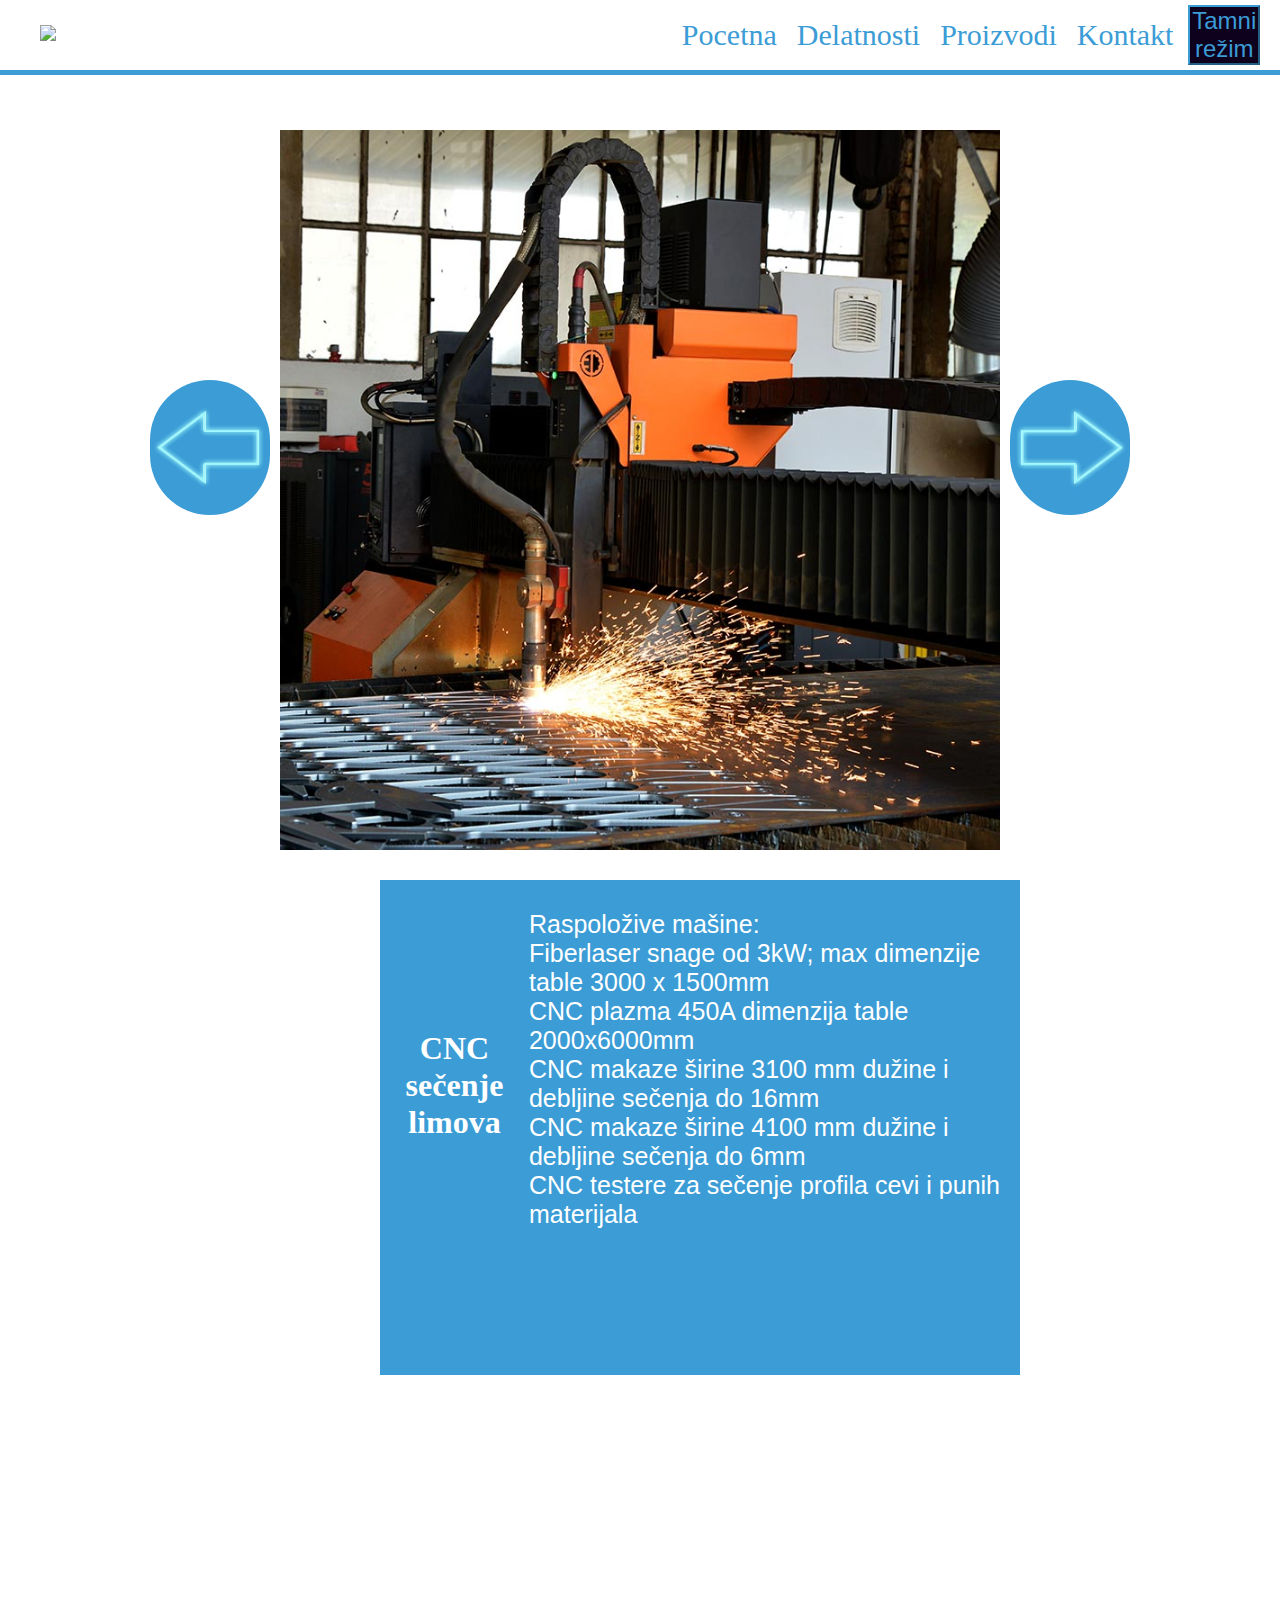
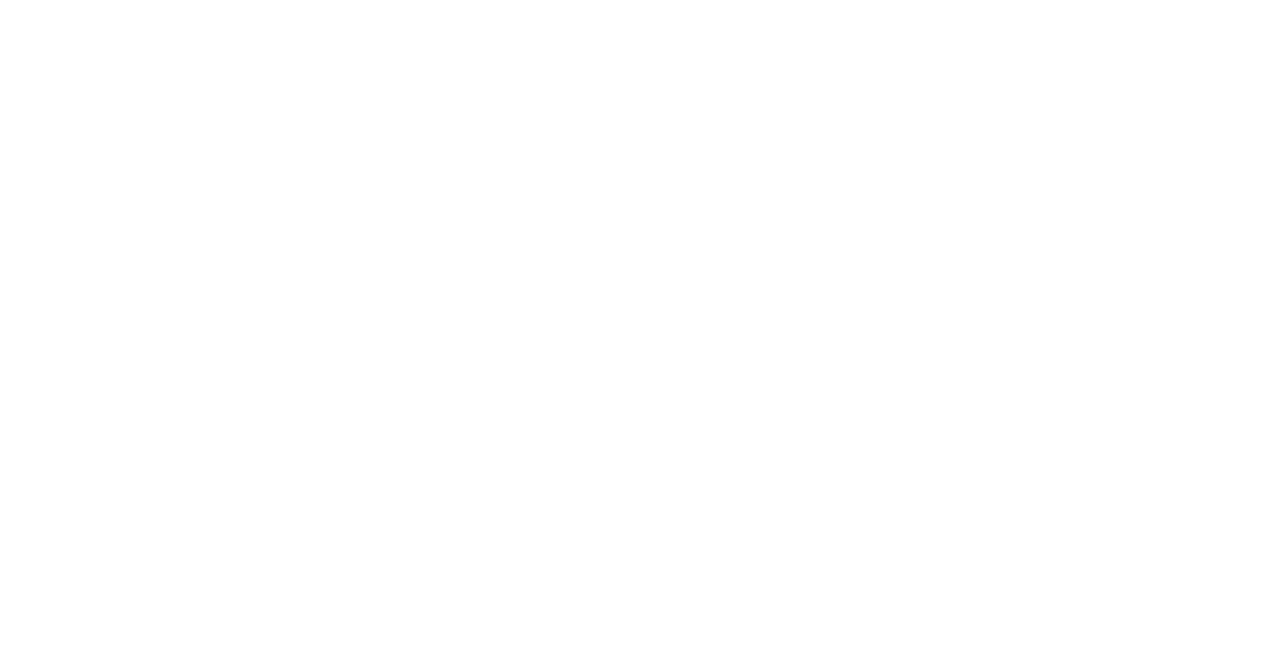
==== delatnosti.html @ a9f10e26 "MenjaSlikeStrelice" ====
<!DOCTYPE html>
<html lang="en">
<head>
    <meta charset="UTF-8">
    <meta name="viewport" content="width=device-width, initial-scale=1.0">
    <title>Delatnosti</title>
    <link rel="stylesheet" href="delatnostiStyle.css">
    <script src="delatnostiJS.js"></script>
</head>
<body>
    <div class="main">

        <nav id="header">
            <div class="logo">
                <a href="index.html">
                <img src="images/logo.png"/>
                </a>
            </div>
            <div class="nav-links">
                <ul>
                    <li> <a href="index.html">Pocetna</a></li>
                    <li> <a href="delatnosti.html">Delatnosti</a></li>
                    <li> <a href="proizvodi.html">Proizvodi</a></li>
                    <li> <a href="kontakt.html">Kontakt</a></li>
                    
                </ul>
                
            </div>
            <button onclick="darkMode()" id="dugme1">Tamni režim</button>
            <button onclick="whiteMode()" id="dugme2" hidden=true>Svetli režim</button>
        </nav>

        <div id="tata">
            
            <img src="images/levaStr.png" id="dugme3" onclick="promeniSlikuUnazad()" > 
            <img src="images/plazma.jpg" onclick="promeniSliku()" id="slika1">
            
            <img src="images/desnaStr.png" id="dugme4" onclick="promeniSliku()"> 
     
        
        </div>
    <div id="textDiv">
        <h1 id="naslof">CNC sečenje limova</h1>
        <textarea name="" id="text1" cols="130" rows="20">Raspoložive mašine:
Fiberlaser snage od 3kW; max dimenzije table 3000 x 1500mm
CNC plazma 450A dimenzija table 2000x6000mm
CNC makaze širine 3100 mm dužine i debljine sečenja do 16mm
CNC makaze širine 4100 mm dužine i debljine sečenja do 6mm
CNC testere za sečenje profila cevi i punih materijala
        </textarea>
    </div>       
        </div>
        

         
</body>
</html>
---- delatnostiStyle.css ----
*{
    margin: 0px;
    padding: 0px;
    
}
.dark-mode{
    background-color:rgb(13, 1, 29);
    /* rgb(13, 1, 29) */
    
    
}
.white-mode{
    background-color: white;
}
.main {
    width: 100%;
    height: 250vh;
    position: relative;
    overflow: hidden;
    /*background: linear-gradient(to right, #3b3b40, #3eb9c6); */
}

#header {
    position: fixed; /* Set the header to fixed position */
    top: 0;
    
  }


nav {
    width:100%;
    height: 70px;
    position: relative;
    z-index: 1; 
    display: flex;
    margin: 0;
    align-items:center;
    background-color: white;
    /* background: linear-gradient(to right,rgb(108, 109, 110) ,rgb(165, 169, 172)); */
    border-bottom-style:solid ;
    border-bottom-width: 5px;
    border-bottom-color: #3b9cd6;
}

#dugme1{
    background-color: rgb(13, 1, 29);
    font-size: x-large;
    color: #3b9cd6;
    margin-right: 20px;
    border-color:#3b9cd6;

}
#dugme2{
    border-color:#3b9cd6;
    font-size: x-large;
    color: #3b9cd6;
    margin-right: 20px;
}

.logo {
    flex-basis: 10%;
}
.logo img{
    margin-left: 40px;
    width: 150%;
}

.nav-links {
    flex:1;
    text-align:right; 
}

.nav-links ul  {
    
    /*display: inline-block;*/
    display: flex;
    flex-direction: row;
    flex-basis: 40px;
    list-style: none; 
    margin-left: 600px;
    font-size: 30px;
    font-weight: lighter;
    padding: 5px;
    border-radius: 4px;
    background-color: transparent;
    
    

}
.nav-links ul li {
    margin: 10px;
}


.nav-links ul li a {
    color:#3b9cd6;
    text-decoration: none;   
}

.nav-links ul li a:hover {
    
    background-color:#3b9cd6;
    color:white;
    border-radius: 5px;
    
}



.nav-links ul li a:hover {
    background-color:#3b9cd6;
    color: white;
    
}

.nav-links ul li a {
        color:#3b9cd6;
        text-decoration: none;
        
       
 }

#tata{
    margin-top: 100px;
    display: flex;
    flex-direction: row;
    padding: 30px;
    text-align: center;
    justify-content: center;
    
}



#dugme3{

height: 15vh;
margin-top: 250px;
margin-right: 10px;

background-color:#3b9cd6 ;
border-radius: 200px;
width: 120px;


}

#slika1{
   
    height: 80vh;
}

#dugme4{
    
    height: 15vh;
    margin-top: 250px;
    margin-left: 10px;
    background-color:#3b9cd6 ;
    border-radius: 200px;
width: 120px;


    }

    #textDiv{
        display: flex;
        justify-content: center;
        background-color: #3b9cd6;
        height: 55vh;
        width: 50%;
        margin-left: 380px;
        
    }

    #naslof{
        width: 90%;
        text-align: center;
        margin-top: 150px;
        color: white;
        /* background-color: rgb(13, 1, 29) ; */
        height: 80px;

    }

    #text1{
        resize: none;
        /* text-align: center; */
        font-size: 25px;
        color: white;
        border:transparent;

        background-color: transparent;
        margin-top: 30px;
        text-decoration: rgb(13, 1, 29);
        font-family: Verdana, Geneva, Tahoma, sans-serif;
        
        
        
        
    
    }
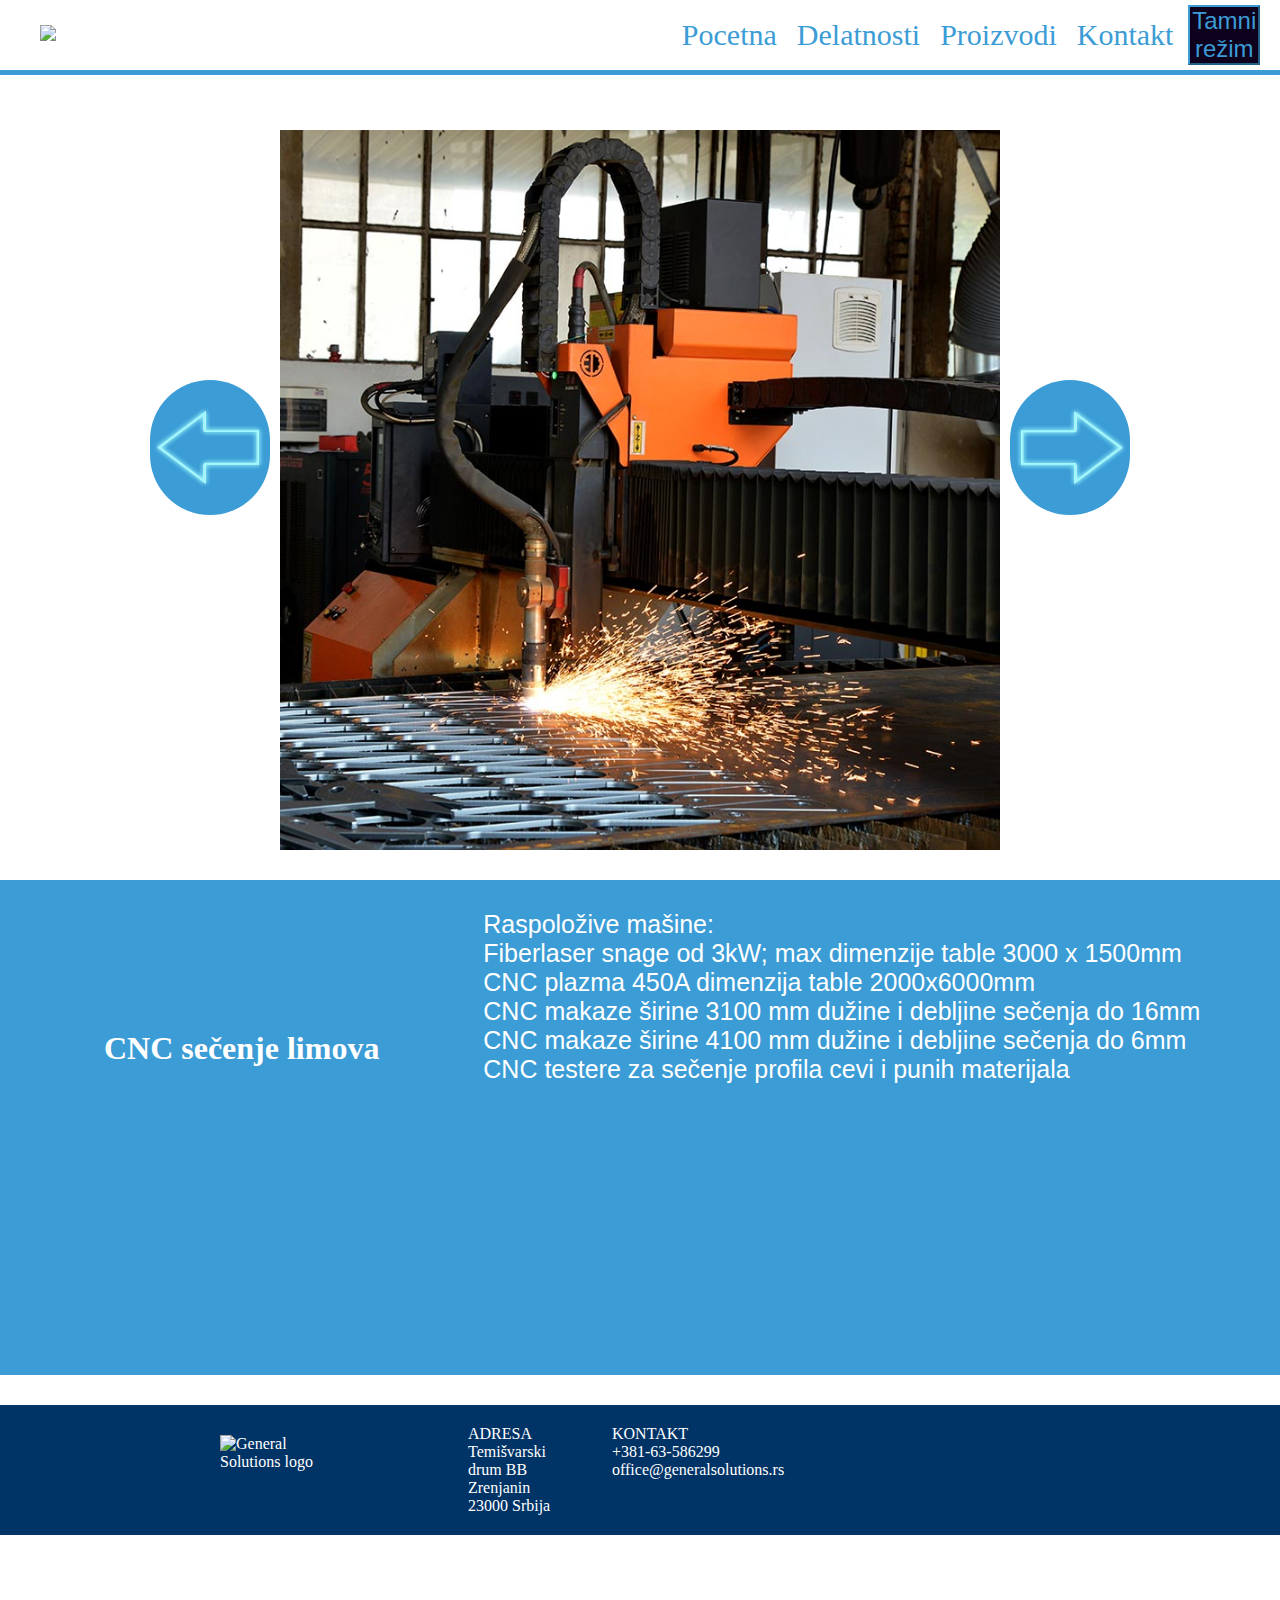
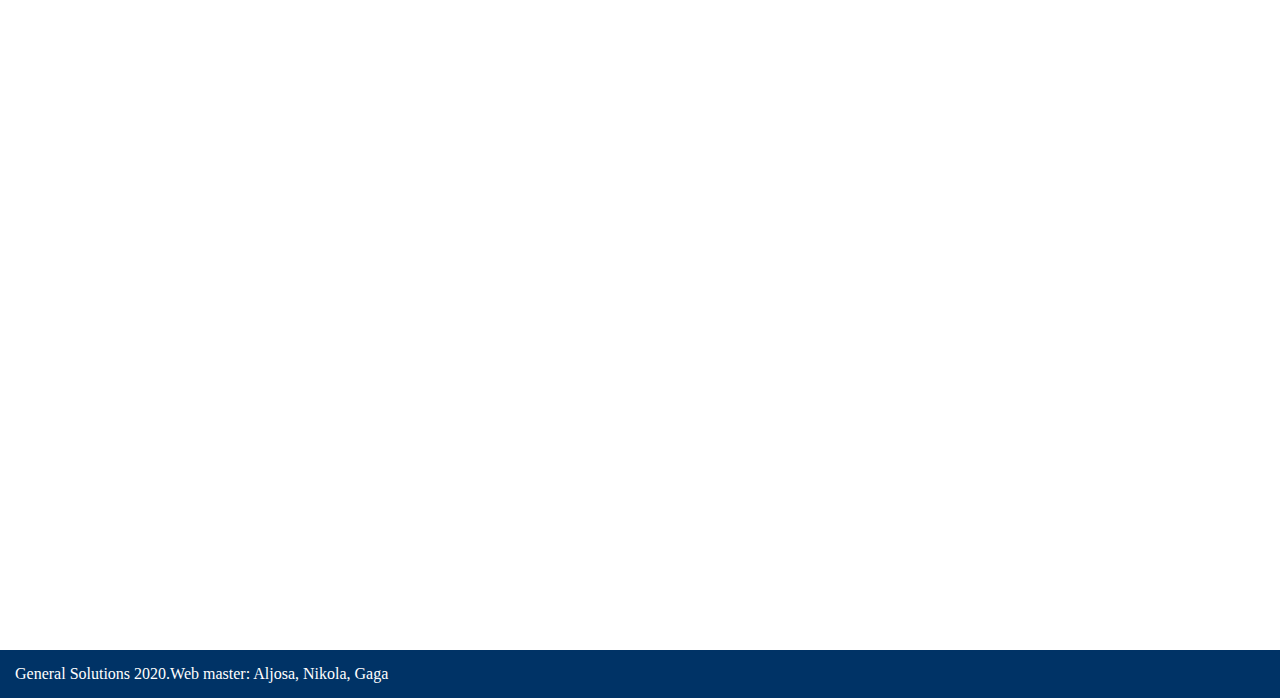
==== commit 1b69b983: "futer?" ====
--- a/delatnosti.html
+++ b/delatnosti.html
@@ -48,7 +48,45 @@
 CNC makaze širine 4100 mm dužine i debljine sečenja do 6mm
 CNC testere za sečenje profila cevi i punih materijala
         </textarea>
-    </div>       
+    </div>   
+    
+    
+    <footer>
+        <div id="footer_parent">
+            <div id="f1">
+                <img style="margin-top:10px" src="images/logo.png" 
+                alt="General Solutions logo" data-pagespeed-url-hash="381256136" 
+                onload="pagespeed.CriticalImages.checkImageForCriticality(this);">
+
+            </div>
+            <div id="f2">
+                <p>
+                    ADRESA<br>
+                    Temišvarski drum BB<br>
+                    Zrenjanin 23000 Srbija<br>
+                </p>
+            </div>
+            <div id="f3">
+                <p>
+                    KONTAKT<br>
+                    +381-63-586299<br>
+                    office@generalsolutions.rs<br>
+                </p>
+
+            </div>  
+
+
+        </div>
+
+        </div>
+
+        <p class="autor"> 
+            General Solutions 2020. <a style="color:white;text-decoration: none;"  
+            target="_blank">Web master: Aljosa, Nikola, Gaga</a>
+        </p>
+            
+
+    </footer>
         </div>
         
 
--- a/delatnostiStyle.css
+++ b/delatnostiStyle.css
@@ -3,6 +3,7 @@
     padding: 0px;
     
 }
+
 .dark-mode{
     background-color:rgb(13, 1, 29);
     /* rgb(13, 1, 29) */
@@ -167,8 +168,8 @@
         justify-content: center;
         background-color: #3b9cd6;
         height: 55vh;
-        width: 50%;
-        margin-left: 380px;
+        width: 100%;
+        margin-bottom: 30px;
         
     }
 
@@ -198,4 +199,58 @@
         
         
     
-    }+    }
+
+    
+footer{
+    
+
+    display:flex;
+    /* height:100px; */
+    width:100%;
+    margin:0px;
+    background-color: #003366;
+    color:white;
+    text-align: center;
+    padding:0px;
+
+}
+
+#footer_parent {
+    /* margin-top: 200px; */
+    display:flex;
+    flex-direction: row;
+}
+footer img{
+    display:flex;
+    width:60%;
+    height:50px;
+}
+#f1{
+    width:50%;
+    display:flex;
+    text-align: left;
+    vertical-align: middle;
+    padding: 20px;
+    margin-left:200px;
+    
+
+}
+#f2,#f3{
+    width:25%;
+    display: flex;
+    text-align: left;
+    vertical-align: middle;
+    padding: 20px;
+    
+}
+.autor{
+    display: flex;
+    padding-right: 20px;
+    padding: 15px;
+    text-align: right;
+    color:white;
+    background-color: #003366;
+
+}
+
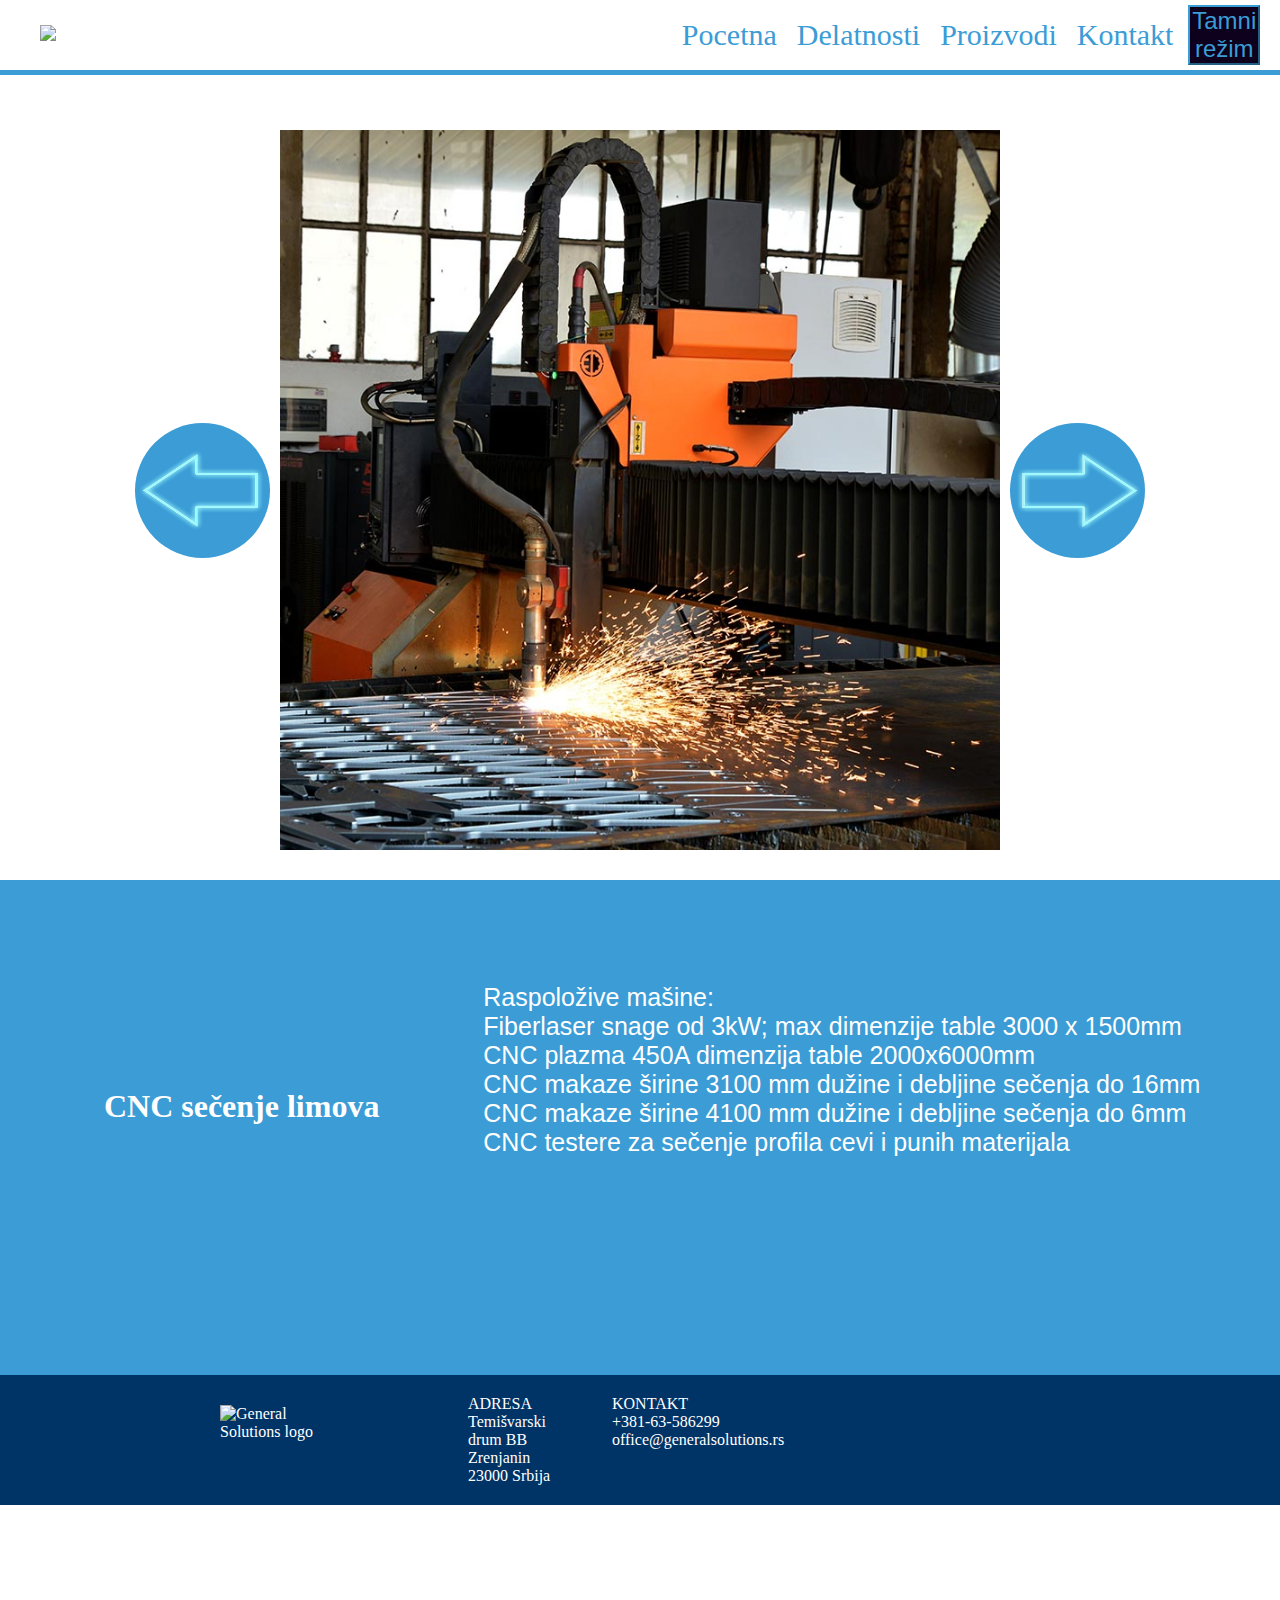
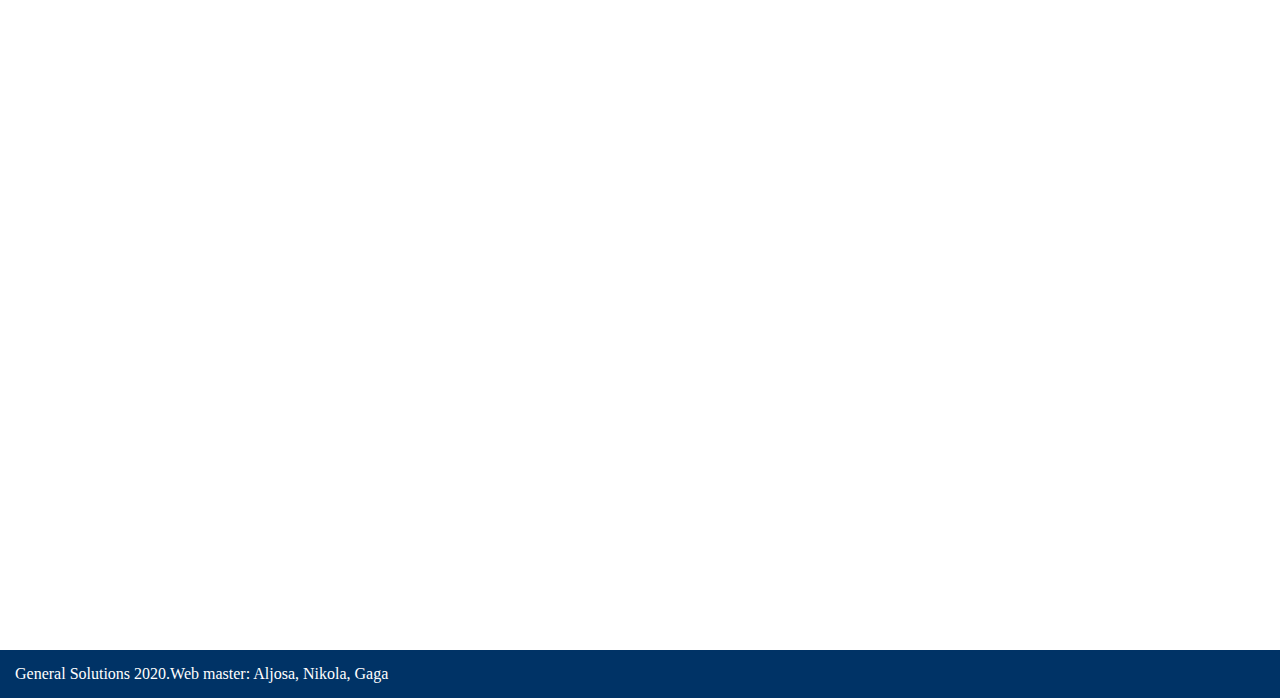
==== commit 159b4cca: "DelatnostiResponz" ====
--- a/delatnosti.html
+++ b/delatnosti.html
@@ -41,7 +41,7 @@
         </div>
     <div id="textDiv">
         <h1 id="naslof">CNC sečenje limova</h1>
-        <textarea name="" id="text1" cols="130" rows="20">Raspoložive mašine:
+        <textarea name="" id="text1" cols="130" rows="10">Raspoložive mašine:
 Fiberlaser snage od 3kW; max dimenzije table 3000 x 1500mm
 CNC plazma 450A dimenzija table 2000x6000mm
 CNC makaze širine 3100 mm dužine i debljine sečenja do 16mm
--- a/delatnostiStyle.css
+++ b/delatnostiStyle.css
@@ -128,6 +128,7 @@
     padding: 30px;
     text-align: center;
     justify-content: center;
+    align-items: center;
     
 }
 
@@ -136,12 +137,12 @@
 #dugme3{
 
 height: 15vh;
-margin-top: 250px;
+/* margin-top: 250px; */
 margin-right: 10px;
 
 background-color:#3b9cd6 ;
 border-radius: 200px;
-width: 120px;
+width: 15vh;
 
 
 }
@@ -154,11 +155,11 @@
 #dugme4{
     
     height: 15vh;
-    margin-top: 250px;
+    /* margin-top: 250px; */
     margin-left: 10px;
     background-color:#3b9cd6 ;
     border-radius: 200px;
-width: 120px;
+width: 15vh;
 
 
     }
@@ -169,14 +170,15 @@
         background-color: #3b9cd6;
         height: 55vh;
         width: 100%;
-        margin-bottom: 30px;
+        /* margin-bottom: 30px; */
+        align-items: center;
         
     }
 
     #naslof{
         width: 90%;
         text-align: center;
-        margin-top: 150px;
+        /* margin-top: 150px; */
         color: white;
         /* background-color: rgb(13, 1, 29) ; */
         height: 80px;
@@ -191,7 +193,7 @@
         border:transparent;
 
         background-color: transparent;
-        margin-top: 30px;
+        /* margin-top: 30px; */
         text-decoration: rgb(13, 1, 29);
         font-family: Verdana, Geneva, Tahoma, sans-serif;
         
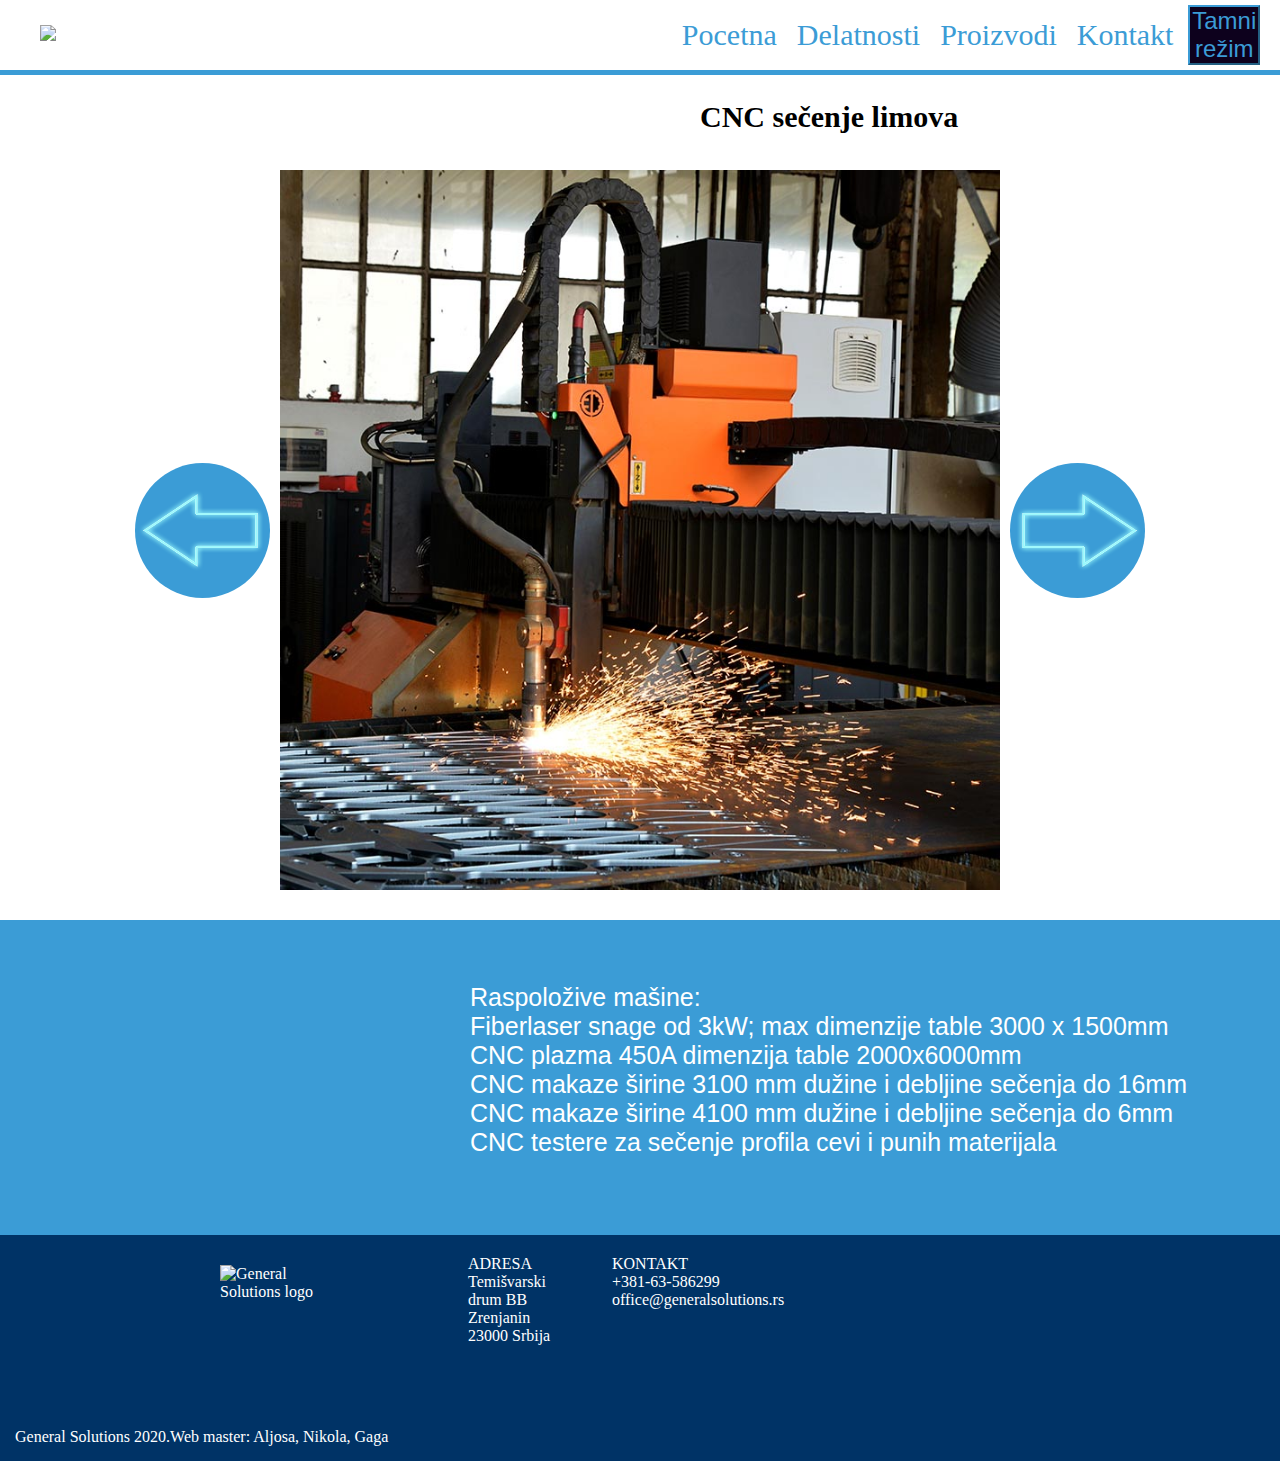
==== commit 539188dc: "AljosaUpdate" ====
--- a/delatnosti.html
+++ b/delatnosti.html
@@ -30,6 +30,8 @@
             <button onclick="whiteMode()" id="dugme2" hidden=true>Svetli režim</button>
         </nav>
 
+        <h1 id="naslov">CNC sečenje limova</h1>
+
         <div id="tata">
             
             <img src="images/levaStr.png" id="dugme3" onclick="promeniSlikuUnazad()" > 
@@ -40,7 +42,7 @@
         
         </div>
     <div id="textDiv">
-        <h1 id="naslof">CNC sečenje limova</h1>
+        <!--<h1 id="naslof">CNC sečenje limova</h1> -->
         <textarea name="" id="text1" cols="130" rows="10">Raspoložive mašine:
 Fiberlaser snage od 3kW; max dimenzije table 3000 x 1500mm
 CNC plazma 450A dimenzija table 2000x6000mm
--- a/delatnostiStyle.css
+++ b/delatnostiStyle.css
@@ -15,7 +15,7 @@
 }
 .main {
     width: 100%;
-    height: 250vh;
+    height: 157vh;
     position: relative;
     overflow: hidden;
     /*background: linear-gradient(to right, #3b3b40, #3eb9c6); */
@@ -122,7 +122,7 @@
  }
 
 #tata{
-    margin-top: 100px;
+    margin-top: 20px;
     display: flex;
     flex-direction: row;
     padding: 30px;
@@ -130,6 +130,16 @@
     justify-content: center;
     align-items: center;
     
+}
+
+#naslov {
+    display:flex;
+    flex-direction: row;
+ color:black;
+ font-size:30px;
+ margin-top:100px;
+ margin-left:700px;
+    height:20px;
 }
 
 
@@ -160,15 +170,15 @@
     background-color:#3b9cd6 ;
     border-radius: 200px;
 width: 15vh;
-
-
-    }
+}
+
+
 
     #textDiv{
         display: flex;
         justify-content: center;
         background-color: #3b9cd6;
-        height: 55vh;
+        height: 35vh;
         width: 100%;
         /* margin-bottom: 30px; */
         align-items: center;
@@ -196,8 +206,8 @@
         /* margin-top: 30px; */
         text-decoration: rgb(13, 1, 29);
         font-family: Verdana, Geneva, Tahoma, sans-serif;
-        
-        
+        margin-top: 100px;
+        margin-left:470px;
         
         
     
@@ -208,7 +218,7 @@
     
 
     display:flex;
-    /* height:100px; */
+    height:200px; 
     width:100%;
     margin:0px;
     background-color: #003366;
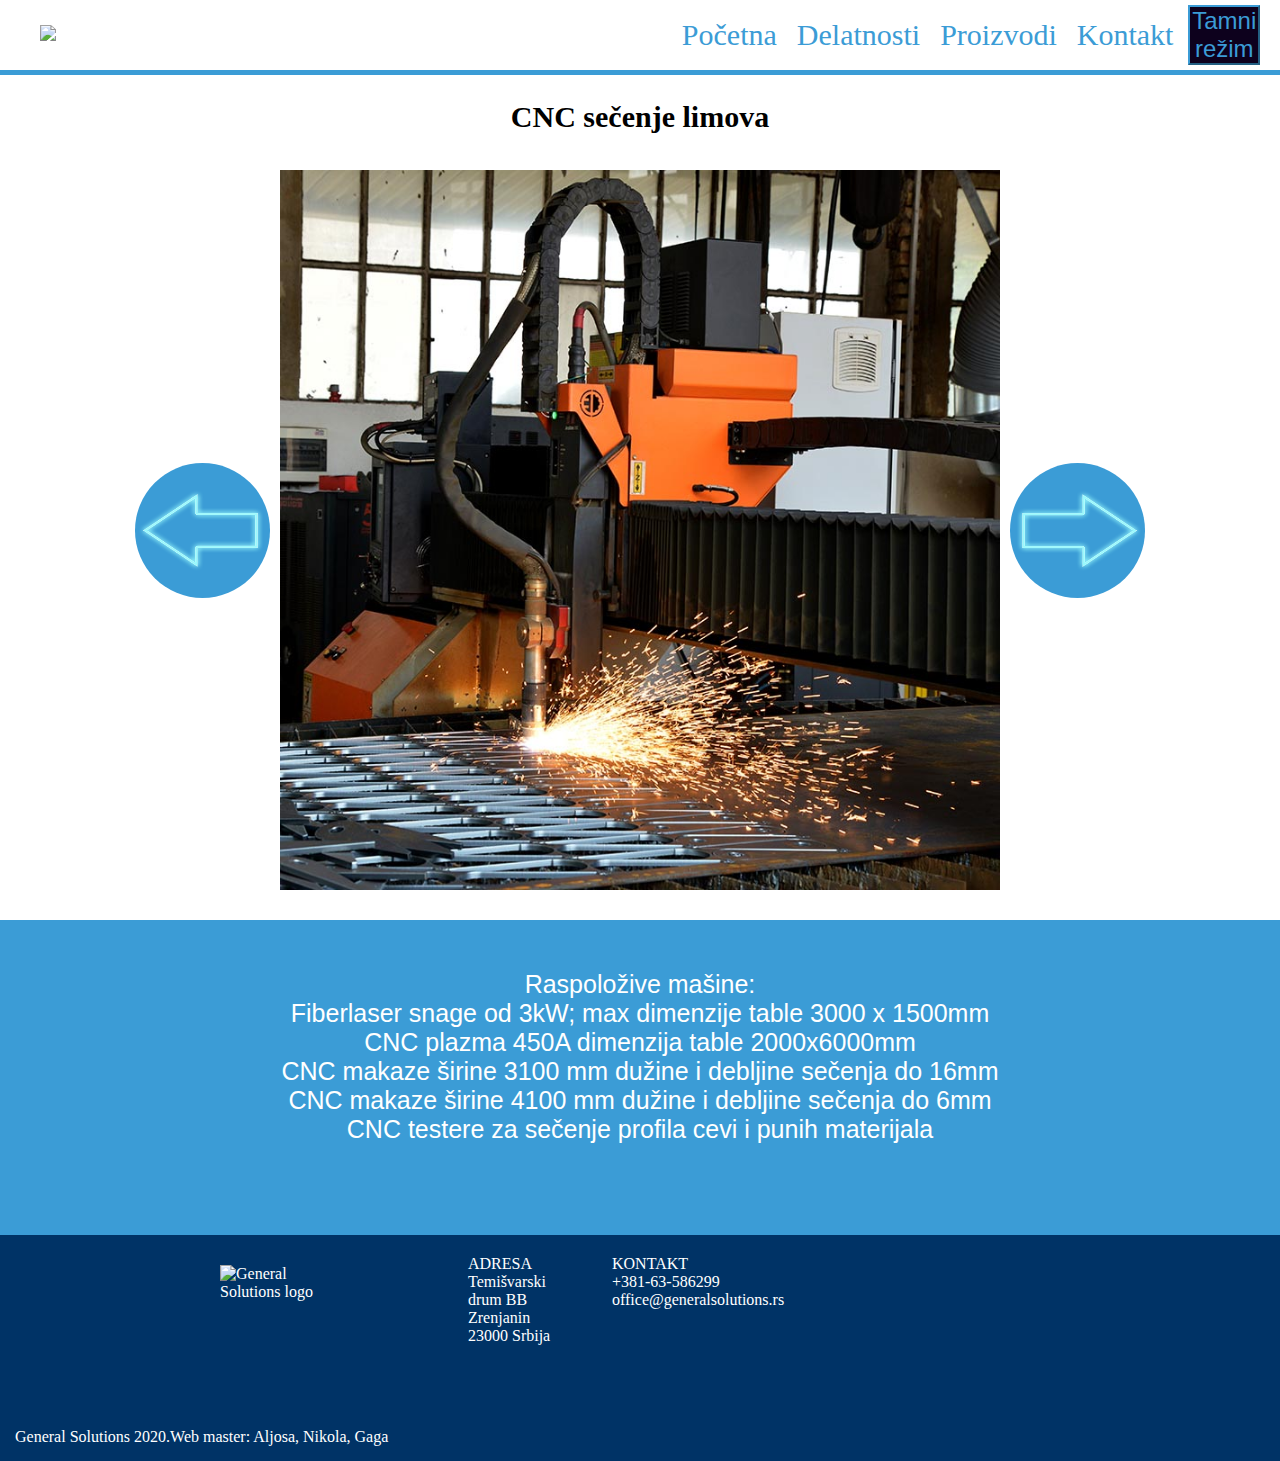
==== commit f1c3190b: "UpdateAljosa" ====
--- a/delatnosti.html
+++ b/delatnosti.html
@@ -18,7 +18,7 @@
             </div>
             <div class="nav-links">
                 <ul>
-                    <li> <a href="index.html">Pocetna</a></li>
+                    <li> <a href="index.html">Početna</a></li>
                     <li> <a href="delatnosti.html">Delatnosti</a></li>
                     <li> <a href="proizvodi.html">Proizvodi</a></li>
                     <li> <a href="kontakt.html">Kontakt</a></li>
--- a/delatnostiStyle.css
+++ b/delatnostiStyle.css
@@ -135,10 +135,14 @@
 #naslov {
     display:flex;
     flex-direction: row;
+    flex-wrap: wrap;
  color:black;
  font-size:30px;
  margin-top:100px;
- margin-left:700px;
+ text-align: center;
+ justify-content: center;
+ align-items: center; 
+ 
     height:20px;
 }
 
@@ -207,7 +211,14 @@
         text-decoration: rgb(13, 1, 29);
         font-family: Verdana, Geneva, Tahoma, sans-serif;
         margin-top: 100px;
-        margin-left:470px;
+        /* margin-left:470px; */
+        display:flex;
+        flex-wrap: wrap;
+        text-align: center;
+    justify-content: center;
+    align-items: center;
+    width:900px;
+    height:35vh;
         
         
     
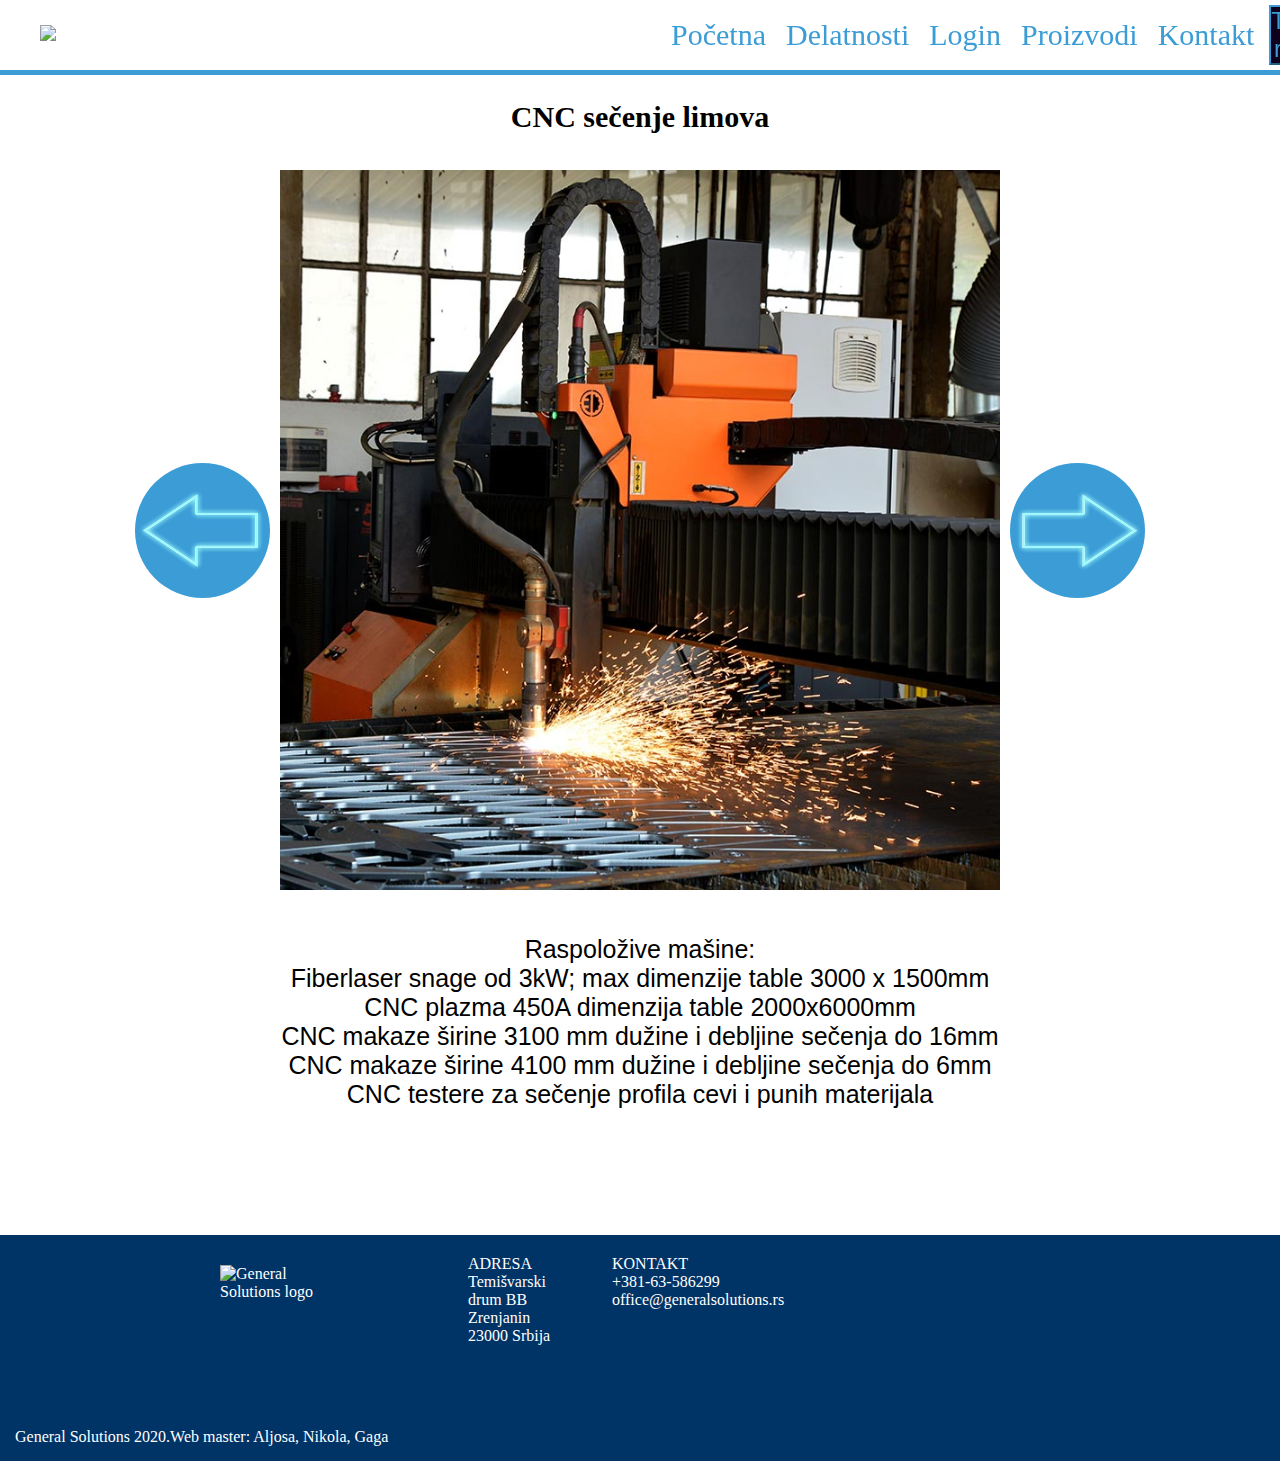
==== commit 69ff8b66: "UpdateAljosa" ====
--- a/delatnosti.html
+++ b/delatnosti.html
@@ -20,6 +20,7 @@
                 <ul>
                     <li> <a href="index.html">Početna</a></li>
                     <li> <a href="delatnosti.html">Delatnosti</a></li>
+                    <li> <a href="login.html">Login</a></li>
                     <li> <a href="proizvodi.html">Proizvodi</a></li>
                     <li> <a href="kontakt.html">Kontakt</a></li>
                     
--- a/delatnostiStyle.css
+++ b/delatnostiStyle.css
@@ -181,7 +181,8 @@
     #textDiv{
         display: flex;
         justify-content: center;
-        background-color: #3b9cd6;
+        /* background-color: #3b9cd6; */
+        color:black;
         height: 35vh;
         width: 100%;
         /* margin-bottom: 30px; */
@@ -200,17 +201,19 @@
     }
 
     #text1{
+        margin: auto;
+        padding: 15px;
         resize: none;
         /* text-align: center; */
         font-size: 25px;
-        color: white;
+        color: black;
         border:transparent;
 
         background-color: transparent;
         /* margin-top: 30px; */
         text-decoration: rgb(13, 1, 29);
         font-family: Verdana, Geneva, Tahoma, sans-serif;
-        margin-top: 100px;
+        /* margin-top: 100px; */
         /* margin-left:470px; */
         display:flex;
         flex-wrap: wrap;
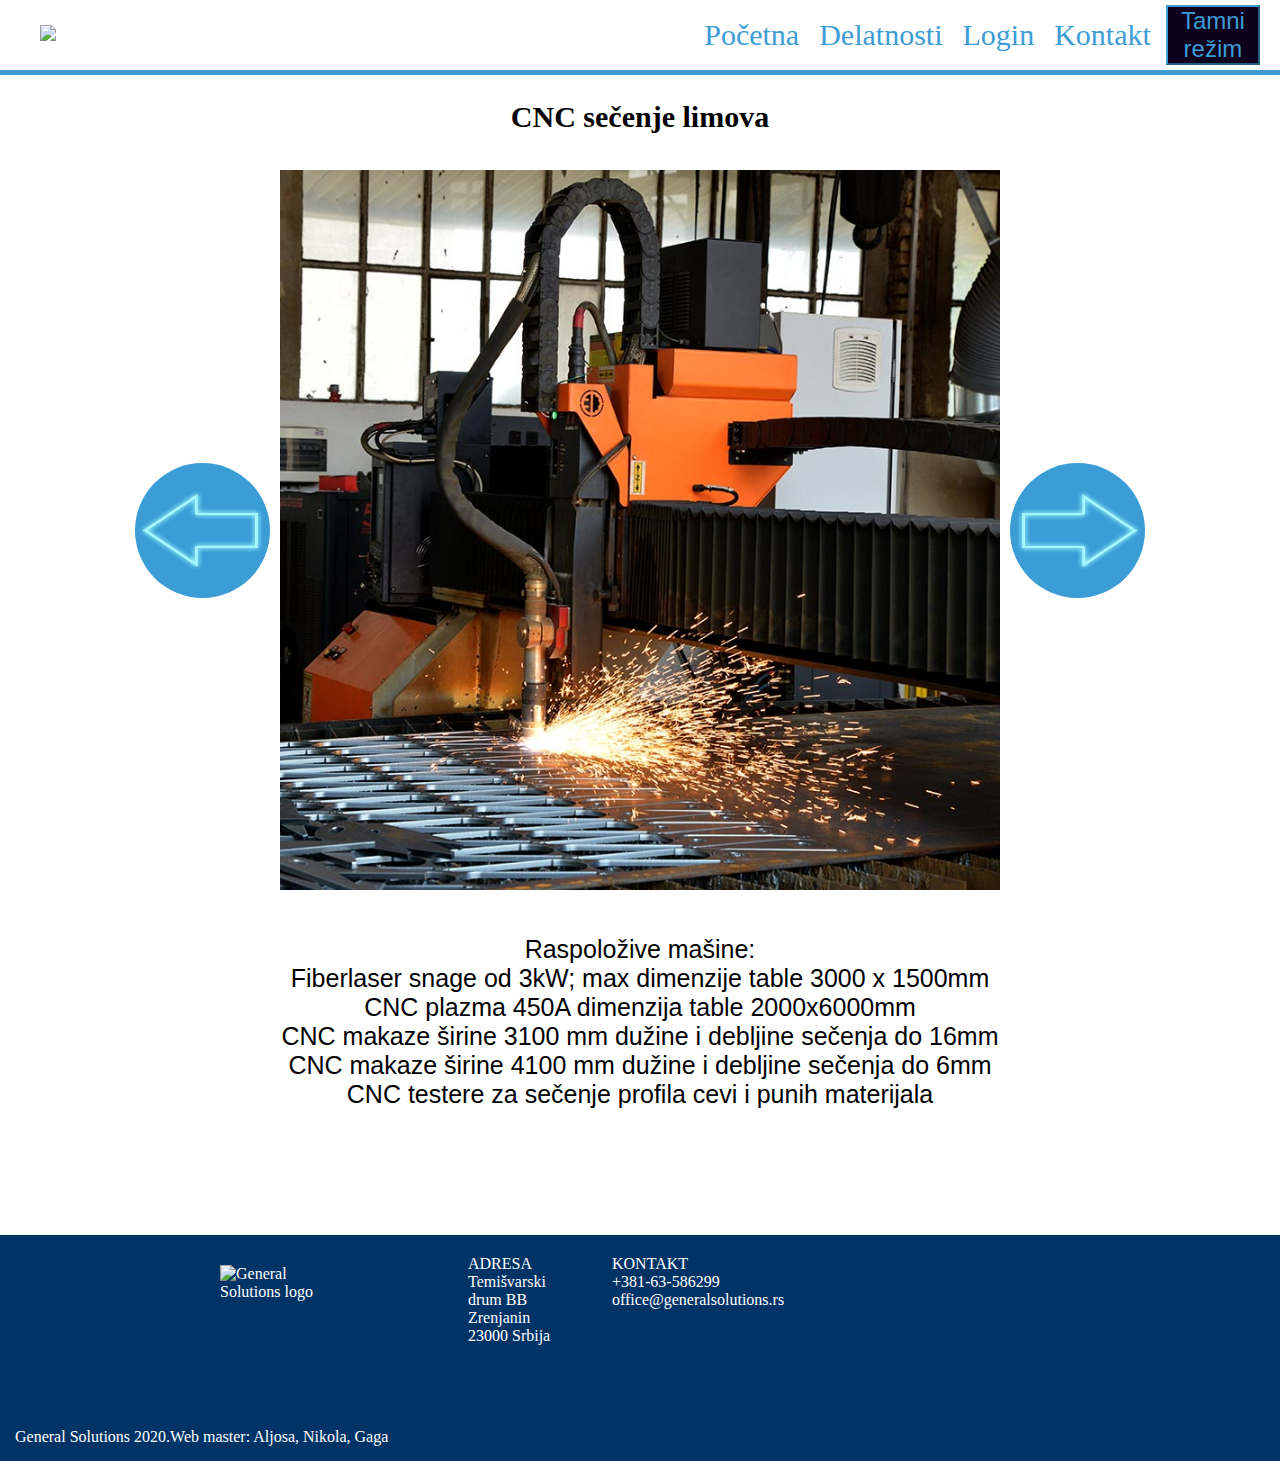
==== commit efd6041e: "UpdateAljosa" ====
--- a/delatnosti.html
+++ b/delatnosti.html
@@ -21,7 +21,7 @@
                     <li> <a href="index.html">Početna</a></li>
                     <li> <a href="delatnosti.html">Delatnosti</a></li>
                     <li> <a href="login.html">Login</a></li>
-                    <li> <a href="proizvodi.html">Proizvodi</a></li>
+                    
                     <li> <a href="kontakt.html">Kontakt</a></li>
                     
                 </ul>
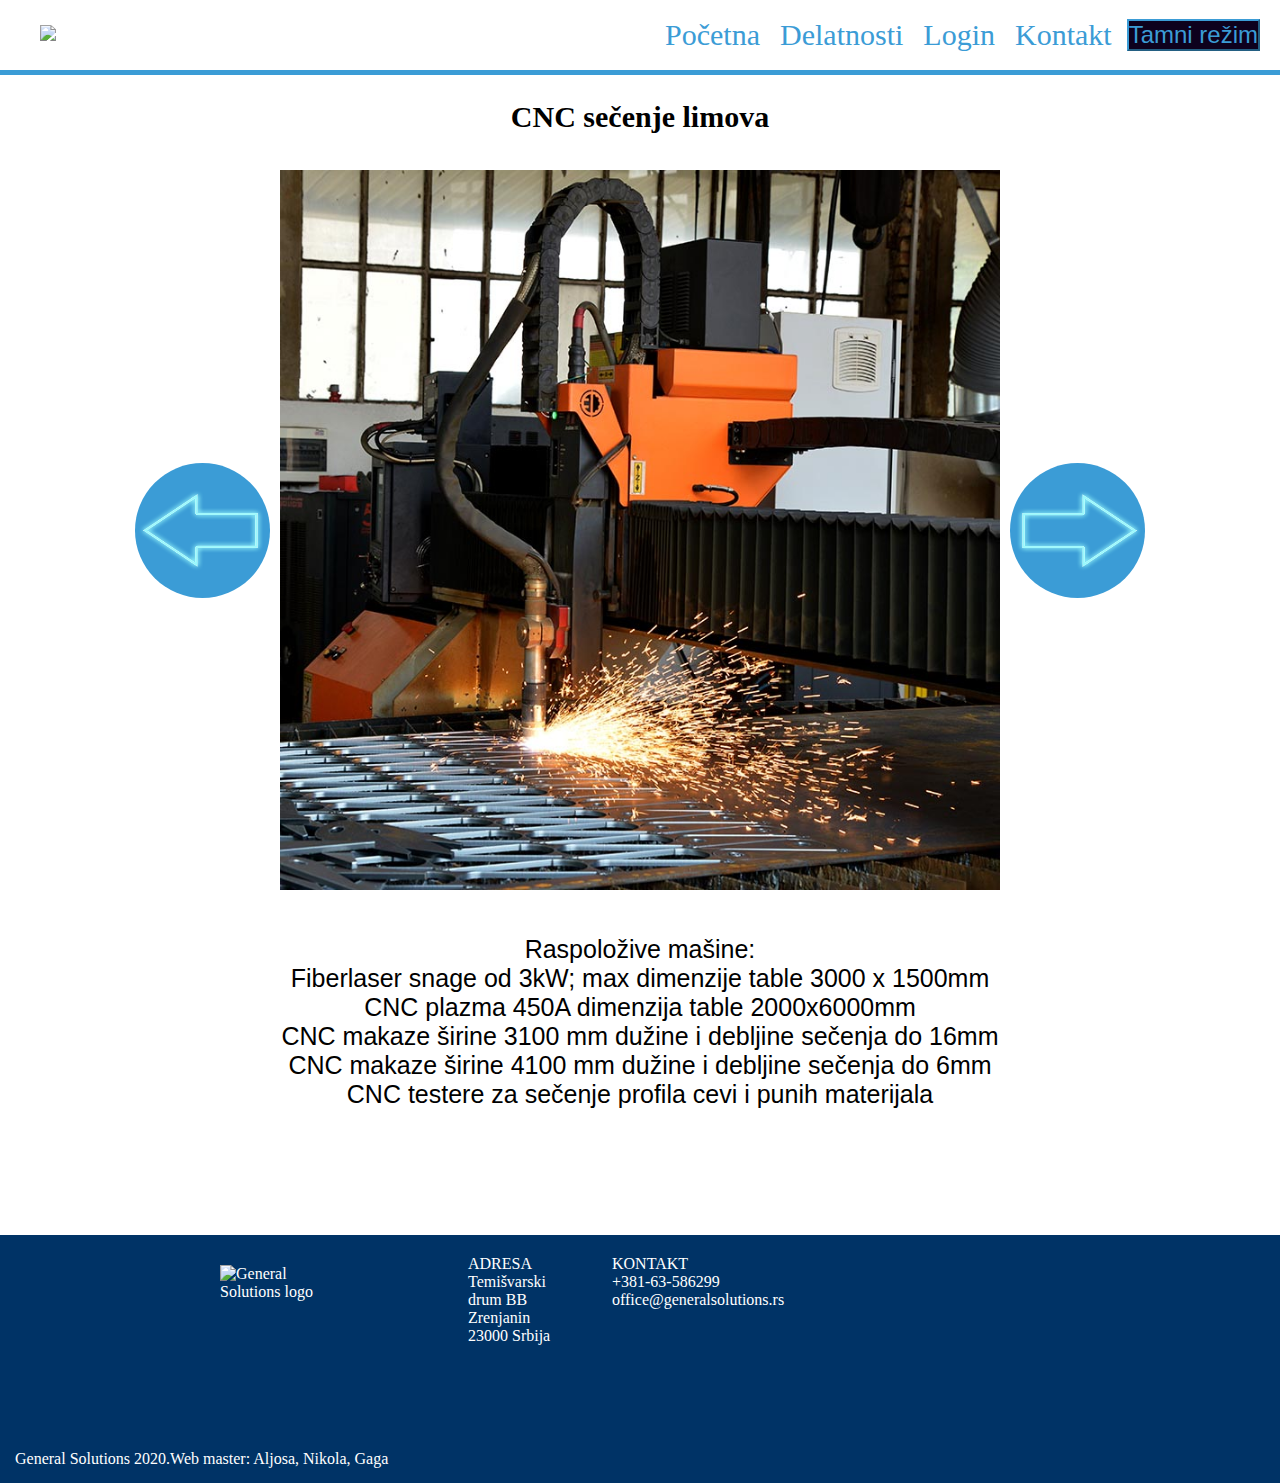
==== commit 1de8c53c: "UpdateAljosa" ====
--- a/delatnosti.html
+++ b/delatnosti.html
@@ -4,8 +4,8 @@
     <meta charset="UTF-8">
     <meta name="viewport" content="width=device-width, initial-scale=1.0">
     <title>Delatnosti</title>
-    <link rel="stylesheet" href="delatnostiStyle.css">
-    <script src="delatnostiJS.js"></script>
+    <link rel="stylesheet" href="css/delatnostiStyle.css">
+    <script src="js/delatnostiJS.js"></script>
 </head>
 <body>
     <div class="main">
--- a/css/delatnostiStyle.css
+++ b/css/delatnostiStyle.css
@@ -0,0 +1,285 @@
+*{
+    margin: 0px;
+    padding: 0px;
+    
+}
+
+.dark-mode{
+    background-color:rgb(13, 1, 29);
+    /* rgb(13, 1, 29) */
+    
+    
+}
+.white-mode{
+    background-color: white;
+}
+.main {
+    width: 100%;
+    /*height: 157vh;*/
+   /* position: relative;*/
+    overflow: hidden;
+    display: flex;
+    flex-direction: column;
+    /*background: linear-gradient(to right, #3b3b40, #3eb9c6); */
+}
+
+#header {
+    position: fixed; /* Set the header to fixed position */
+    top: 0;
+    
+  }
+
+
+nav {
+    width:100%;
+    height: 70px;
+    position: relative;
+    z-index: 1; 
+    display: flex;
+   /* margin: 0;*/
+    align-items:center;
+    background-color: white;
+    /* background: linear-gradient(to right,rgb(108, 109, 110) ,rgb(165, 169, 172)); */
+    border-bottom-style:solid ;
+    border-bottom-width: 5px;
+    border-bottom-color: #3b9cd6;
+}
+
+#dugme1{
+    background-color: rgb(13, 1, 29);
+    font-size: x-large;
+    color: #3b9cd6;
+    margin-right: 20px;
+    border-color:#3b9cd6;
+
+}
+#dugme2{
+    border-color:#3b9cd6;
+    font-size: x-large;
+    color: #3b9cd6;
+    margin-right: 20px;
+}
+
+.logo {
+    flex-basis: 10%;
+}
+.logo img{
+    margin-left: 40px;
+    width: 150%;
+}
+
+.nav-links {
+    flex:1;
+    text-align:right; 
+}
+
+.nav-links ul  {
+    
+    /*display: inline-block;*/
+    display: flex;
+    flex-direction: row;
+    flex-basis: 40px;
+    list-style: none; 
+    /*margin-left: 600px;*/
+    font-size: 30px;
+    font-weight: lighter;
+    padding: 5px;
+    border-radius: 4px;
+    background-color: transparent;
+    justify-content: flex-end;
+    
+    
+
+}
+.nav-links ul li {
+    margin: 10px;
+}
+
+
+.nav-links ul li a {
+    color:#3b9cd6;
+    text-decoration: none;   
+}
+
+.nav-links ul li a:hover {
+    
+    background-color:#3b9cd6;
+    color:white;
+    border-radius: 5px;
+    
+}
+
+
+
+.nav-links ul li a:hover {
+    background-color:#3b9cd6;
+    color: white;
+    
+}
+
+.nav-links ul li a {
+        color:#3b9cd6;
+        text-decoration: none;
+        
+       
+ }
+
+#tata{
+    margin-top: 20px;
+    display: flex;
+    flex-direction: row;
+    padding: 30px;
+    text-align: center;
+    justify-content: center;
+    align-items: center;
+    
+}
+
+#naslov {
+    display:flex;
+    flex-direction: row;
+    flex-wrap: wrap;
+ color:black;
+ font-size:30px;
+ margin-top:100px;
+ text-align: center;
+ justify-content: center;
+ align-items: center; 
+ 
+    height:20px;
+}
+
+
+
+#dugme3{
+
+height: 15vh;
+/* margin-top: 250px; */
+margin-right: 10px;
+
+background-color:#3b9cd6 ;
+border-radius: 200px;
+width: 15vh;
+
+
+}
+
+#slika1{
+   
+    height: 80vh;
+}
+
+#dugme4{
+    
+    height: 15vh;
+    /* margin-top: 250px; */
+    margin-left: 10px;
+    background-color:#3b9cd6 ;
+    border-radius: 200px;
+width: 15vh;
+}
+
+
+
+    #textDiv{
+        display: flex;
+        justify-content: center;
+        /* background-color: #3b9cd6; */
+        color:black;
+        height: 35vh;
+        width: 100%;
+        /* margin-bottom: 30px; */
+        align-items: center;
+        
+    }
+
+    #naslof{
+        width: 90%;
+        text-align: center;
+        /* margin-top: 150px; */
+        color: white;
+        /* background-color: rgb(13, 1, 29) ; */
+        height: 80px;
+
+    }
+
+    #text1{
+        margin: auto;
+        padding: 15px;
+        resize: none;
+        /* text-align: center; */
+        font-size: 25px;
+        color: black;
+        border:transparent;
+
+        background-color: transparent;
+        /* margin-top: 30px; */
+        text-decoration: rgb(13, 1, 29);
+        font-family: Verdana, Geneva, Tahoma, sans-serif;
+        /* margin-top: 100px; */
+        /* margin-left:470px; */
+        display:flex;
+        flex-wrap: wrap;
+        text-align: center;
+    justify-content: center;
+    align-items: center;
+    width:900px;
+    height:35vh;
+        
+        
+    
+    }
+
+    
+footer{
+    
+
+    display:flex;
+    height:200px; 
+    width:100%;
+    margin:0px;
+    background-color: #003366;
+    color:white;
+    text-align: center;
+    padding:0px;
+
+}
+
+#footer_parent {
+    /* margin-top: 200px; */
+    display:flex;
+    flex-direction: row;
+}
+footer img{
+    display:flex;
+    width:60%;
+    height:50px;
+}
+#f1{
+    width:50%;
+    display:flex;
+    text-align: left;
+    vertical-align: middle;
+    padding: 20px;
+    margin-left:200px;
+    
+
+}
+#f2,#f3{
+    width:25%;
+    display: flex;
+    text-align: left;
+    vertical-align: middle;
+    padding: 20px;
+    
+}
+.autor{
+    display: flex;
+    padding-right: 20px;
+    padding: 15px;
+    text-align: right;
+    color:white;
+    background-color: #003366;
+
+}
+
